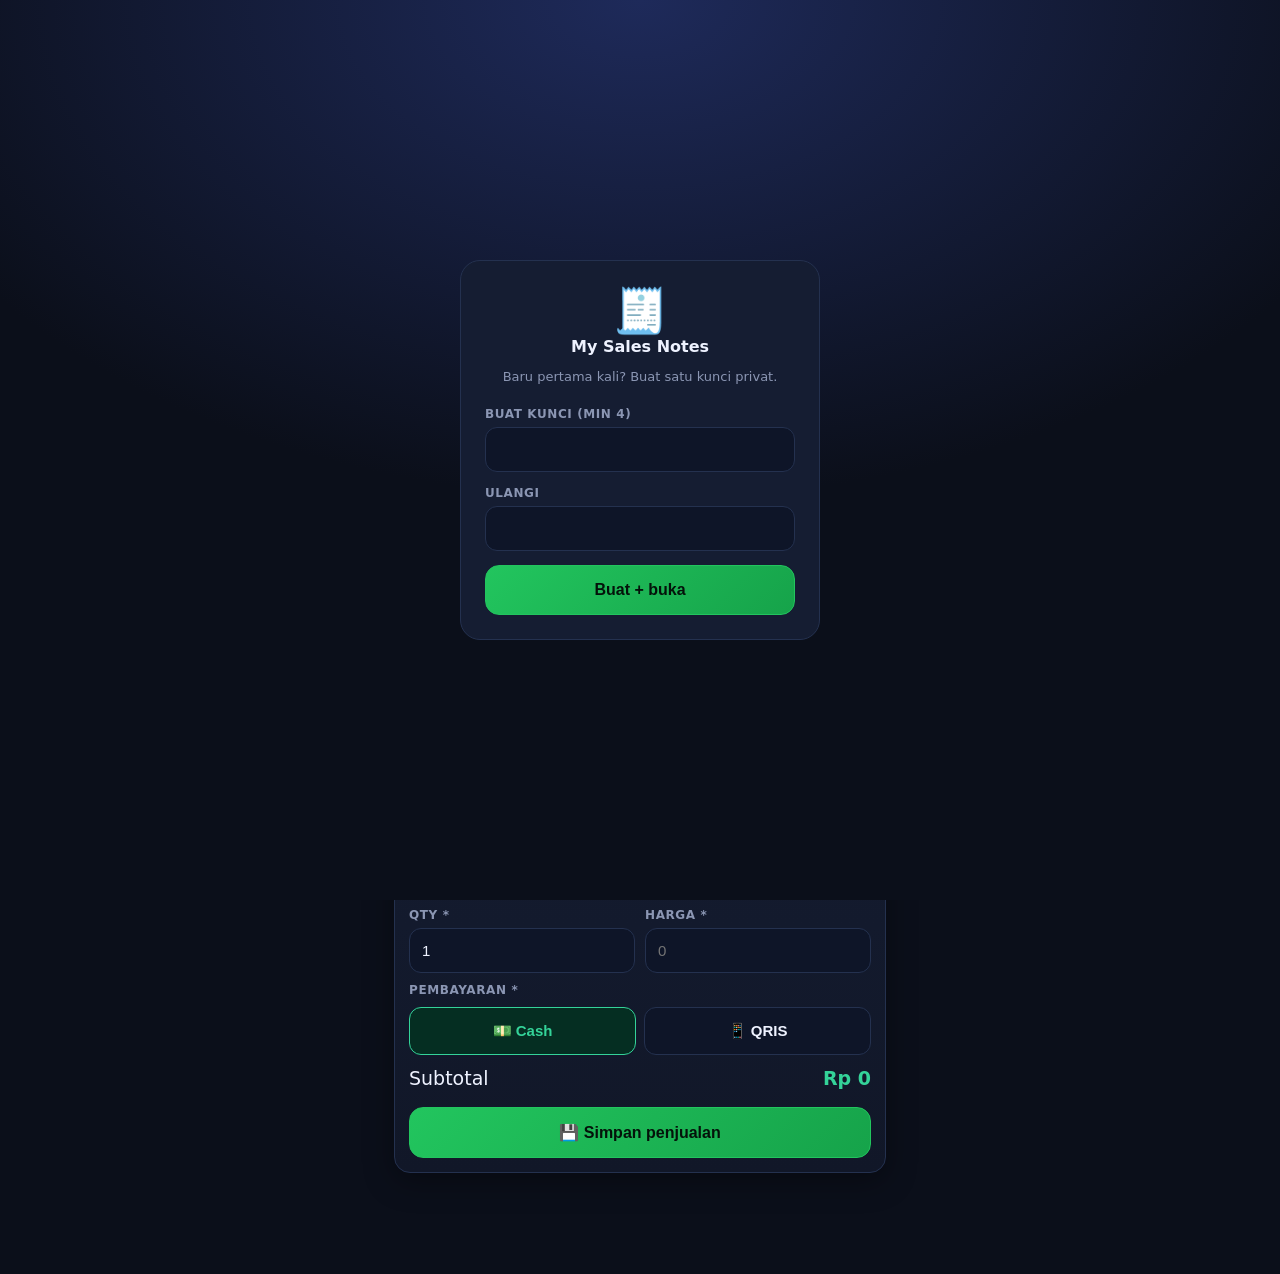
==== site/index.html @ 19d520d8 "Remove WhatsApp share + WA number (Telegram only)" ====
<!DOCTYPE html>
<html lang="id">
<head>
<meta charset="UTF-8">
<meta name="viewport" content="width=device-width, initial-scale=1.0, viewport-fit=cover">
<title>My Sales Notes</title>
<link rel="stylesheet" href="style.css?v=__BUILD_ID__">
<link rel="icon" href="data:image/svg+xml,<svg xmlns='http://www.w3.org/2000/svg' viewBox='0 0 100 100'><text y='.9em' font-size='90'>🧾</text></svg>">
<meta name="theme-color" content="#0b0f1a">
</head>
<body>

<header class="topbar">
  <div class="topbar-inner">
    <div class="brand">
      <div class="brand-logo">🧾</div>
      <div class="brand-text">
        <h1 id="shopTitle">My Sales Notes</h1>
        <p><span id="clock">--:--</span> · <span id="todayLabel"></span> · <span id="syncDot" title="sync status">–</span></p>
      </div>
    </div>
    <div class="top-today"><small>Hari ini</small><b id="stToday">–</b></div>
  </div>
</header>

<main class="main">
  <!-- ================= SELL ================= -->
  <section id="tab-sell" class="tabpage">
    <div class="total-hero">
      <small id="totalLabel">Total hari ini</small>
      <div class="big" id="dayTotal">Rp 0</div>
      <div class="split">
        <span class="pill">💵 <b id="cashTotal">Rp 0</b> (<span id="cashCount">0</span>)</span>
        <span class="pill">📱 <b id="qrisTotal">Rp 0</b> (<span id="qrisCount">0</span>)</span>
        <span class="pill">🧾 <span id="dayCount">0</span> sales</span>
      </div>
      <div class="split"><span class="pill" id="shiftTotals">☀️ Pagi · 🌤️ Siang · 🌙 Lembur</span></div>
    </div>

    <div class="card">
      <div class="day-nav">
        <button id="btnPrevDay" class="btn small">‹</button>
        <input id="viewDate" type="date">
        <button id="btnNextDay" class="btn small">›</button>
        <button id="btnToday" class="btn small primary">Hari ini</button>
      </div>
    </div>

    <div class="card">
      <h2>Penjualan <span id="salesDate"></span></h2>
      <div id="entries"></div>
      <div id="entriesEmpty" class="empty hidden">Belum ada penjualan hari ini.</div>
    </div>

    <div class="card">
      <h2>📤 Bagikan shift ini</h2>
      <p class="muted small" id="shareHint">Laporan shift yang aktif + tanggal di atas.</p>
      <div class="row2">
        <button id="btnShareTelegram" class="btn primary">✈️ Telegram</button>
        <button id="btnShareExcel" class="btn">📊 Excel (CSV)</button>
      </div>
      <div class="row2">
        <button id="btnShareFile" class="btn ghost">📎 Share file</button>
        <button id="btnCopyReport" class="btn ghost">📋 Salin teks</button>
      </div>
    </div>

    <div class="card">
      <h2>+ Tambah penjualan</h2>
      <p class="muted small">Isi lalu tekan Simpan — langsung masuk catatan shift ini</p>
      <label class="lbl">Shift *</label>
      <div class="shift-seg">
        <button id="shiftPagi" class="active-shift">☀️ Pagi</button>
        <button id="shiftSiang">🌤️ Siang</button>
        <button id="shiftLembur">🌙 Lembur</button>
      </div>
      <label class="lbl">Nama barang *<input id="fItem" placeholder="mis. Kopi susu" autocomplete="off"></label>
      <div class="form-2col">
        <label class="lbl">Qty *<input id="fQty" type="number" min="1" step="1" value="1" inputmode="numeric"></label>
        <label class="lbl">Harga *<input id="fPrice" type="number" min="0" step="any" placeholder="0" inputmode="decimal"></label>
      </div>
      <label class="lbl">Pembayaran *</label>
      <div class="pay-seg">
        <button id="payCash" class="active-cash">💵 Cash</button>
        <button id="payQris">📱 QRIS</button>
      </div>
      <div class="trow grand"><span>Subtotal</span><b id="fSub">Rp 0</b></div>
      <button id="btnSave" class="btn primary big">💾 Simpan penjualan</button>
    </div>

  </section>

  <!-- ================= PRODUCTS ================= -->
  <section id="tab-products" class="tabpage hidden">
    <div class="card">
      <h2>📦 Produk cepat</h2>
      <p class="muted small">Ketuk di tab Jual untuk langsung masuk keranjang</p>
      <input type="hidden" id="editPid">
      <label class="lbl">Nama produk *<input id="pName" placeholder="mis. Es teh" autocomplete="off"></label>
      <label class="lbl">Harga jual *<input id="pPrice" type="number" min="0" step="any" placeholder="5000" inputmode="decimal"></label>
      <div class="row2">
        <button id="btnSaveProduct" class="btn primary">💾 Simpan</button>
        <button id="btnCancelProduct" class="btn ghost hidden">Batal</button>
      </div>
    </div>
    <div id="productList"></div>
    <div id="productEmpty" class="empty hidden">Belum ada produk. Tambah yang paling laris dulu 👆</div>
  </section>

  <!-- ================= STATS ================= -->
  <section id="tab-stats" class="tabpage hidden">
    <div class="card row-between">
      <div><h2>📊 Statistik</h2><p class="muted small" id="statsLabel">Bulan ini</p></div>
      <input id="statMonth" type="month">
    </div>
    <div class="stat-grid">
      <div class="card stat"><small>Hari ini</small><b id="statToday">–</b></div>
      <div class="card stat"><small>Bulan ini</small><b id="statMonthTotal">–</b></div>
      <div class="card stat"><small>Rata2 / hari</small><b id="statAvg">–</b></div>
      <div class="card stat"><small>Cash</small><b id="statCash">–</b></div>
      <div class="card stat"><small>QRIS</small><b id="statQris">–</b></div>
      <div class="card stat"><small>Transaksi</small><b id="statCount">–</b></div>
    </div>
    <div class="card">
      <h2>7 hari terakhir</h2>
      <p class="muted small">🟩 bar = total earnings (Rp) · 🟡 garis = jumlah sales (trx)</p>
      <canvas id="chartWeek" height="140"></canvas>
    </div>
    <div class="card">
      <h2>Cash vs QRIS</h2>
      <div class="splitbar"><div id="splitCashBar"></div><div id="splitQrisBar"></div></div>
      <p class="muted small" id="splitLabel"></p>
    </div>
    <div class="card">
      <h2>🔥 Terlaris bulan ini</h2>
      <div id="bestList"></div>
    </div>
  </section>

  <!-- ================= HISTORY ================= -->
  <section id="tab-history" class="tabpage hidden">
    <div class="page-head">
      <div><h2>Riwayat</h2><p class="muted small">Total harian · ketuk untuk buka hari</p></div>
      <div class="toolbar-row">
        <input id="histMonth" type="month">
        <button id="btnLoadHist" class="btn small">Load</button>
      </div>
    </div>
    <div class="stat-grid">
      <div class="card stat"><small>Total</small><b id="histTotal">–</b><span id="histCount"></span></div>
      <div class="card stat"><small>Rata2</small><b id="histAvg">–</b></div>
    </div>
    <div class="card">
      <div class="table-wrap">
        <table id="histTable">
          <thead><tr><th>Tanggal</th><th>Jml</th><th>Total</th></tr></thead>
          <tbody></tbody>
        </table>
      </div>
    </div>
  </section>

  <!-- ================= SETTINGS ================= -->
  <section id="tab-settings" class="tabpage hidden">
    <div class="card">
      <h2>🏪 Toko</h2>
      <label class="lbl">Nama<input id="sShop" placeholder="My Sales Notes"></label>
      <label class="lbl">Mata uang<input id="sCur" placeholder="Rp"></label>
      <button id="btnSaveSettings" class="btn primary">Simpan</button>
    </div>
    <div class="card">
      <h2>🔑 Kunci</h2>
      <p class="muted small" id="keyModeHint">Kunci perangkat ini.</p>
      <label class="lbl">Kunci lama<input id="kOld" type="password" placeholder="saat ini"></label>
      <label class="lbl">Kunci baru (min 4)<input id="kNew" type="password" placeholder="baru"></label>
      <button id="btnChangeKey" class="btn">Ganti kunci</button>
      <hr class="sep">
      <h2>🔄 Backup</h2>
      <button id="btnExport" class="btn">⬇ Export JSON</button>
      <div class="input-group">
        <input type="file" id="importFile" accept=".json,application/json">
        <button id="btnImport" class="btn">⬆ Import</button>
      </div>
      <hr class="sep">
      <button id="btnLogout" class="btn ghost">🔒 Kunci aplikasi</button>
    </div>
  </section>
</main>

<nav class="bottomnav">
  <button class="tab active" data-tab="sell">🛒<span>Jual</span></button>
  <button class="tab" data-tab="products">📦<span>Produk</span></button>
  <button class="tab" data-tab="stats">📊<span>Stats</span></button>
  <button class="tab" data-tab="history">🕘<span>Riwayat</span></button>
  <button class="tab" data-tab="settings">⚙️<span>Lainnya</span></button>
</nav>

<div id="toasts" aria-live="polite"></div>

<div id="authScreen" class="auth-screen">
  <div class="auth-card">
    <div class="auth-logo">🧾</div>
    <h2 id="authShopName">My Sales Notes</h2>
    <p class="muted" id="authHint">Enter your access key.</p>
    <div id="authSetupPane" class="stack hidden">
      <label class="lbl">Buat kunci (min 4)<input id="setupKey" type="password"></label>
      <label class="lbl">Ulangi<input id="setupKey2" type="password"></label>
      <button id="btnSetup" class="btn primary big">Buat + buka</button>
    </div>
    <div id="authLoginPane" class="stack">
      <label class="lbl">Kunci akses<input id="loginKey" type="password" placeholder="••••••" autocomplete="current-password"></label>
      <button id="btnLogin" class="btn primary big">Buka</button>
    </div>
    <div id="authErr" class="auth-err hidden"></div>
  </div>
</div>

<script src="app.js?v=__BUILD_ID__"></script>
</body>
</html>
---- site/style.css ----
:root{
  --bg:#0b0f1a; --bg2:#111728; --card:#151d32; --card2:#1b2440;
  --ink:#eef2ff; --muted:#8b96b3; --line:#24314f;
  --brand:#38bdf8; --brand2:#818cf8; --green:#34d399; --green-bg:#0e2b22;
  --amber:#fbbf24; --red:#f87171; --red-bg:#2b1414;
  --radius:16px; --shadow:0 8px 30px rgba(0,0,0,.35);
  --nav-h:68px;
}
*{box-sizing:border-box}
html{-webkit-tap-highlight-color:transparent}
body{font-family:Inter,system-ui,-apple-system,"Segoe UI",Roboto,Arial,sans-serif;margin:0;background:radial-gradient(1200px 600px at 50% -10%,#1b2547 0%,var(--bg) 55%) fixed,var(--bg);color:var(--ink);padding-bottom:calc(var(--nav-h) + 20px)}
h1,h2{margin:0} h2{font-size:16px}
.hidden{display:none!important}
.muted{color:var(--muted)} .small{font-size:12.5px} .center{text-align:center}
.link{background:none;border:none;color:var(--brand);font-weight:700;cursor:pointer;font-size:13px}

/* topbar */
.topbar{position:sticky;top:0;z-index:20;background:rgba(11,15,26,.85);backdrop-filter:blur(12px);border-bottom:1px solid var(--line)}
.topbar-inner{max-width:520px;margin:auto;padding:12px 16px;display:flex;align-items:center;gap:12px}
.brand{display:flex;gap:10px;align-items:center;flex:1}
.brand-logo{font-size:26px;background:linear-gradient(135deg,#38bdf8,#818cf8);width:44px;height:44px;display:grid;place-items:center;border-radius:14px}
.brand-text h1{font-size:16px}
.brand-text p{margin:2px 0 0;font-size:11.5px;color:var(--muted)}
#syncDot{color:var(--green)}
.top-today{background:var(--card);border:1px solid var(--line);border-radius:12px;padding:6px 12px;text-align:right;min-width:96px}
.top-today small{display:block;font-size:10px;color:var(--muted);text-transform:uppercase;letter-spacing:.06em}
.top-today b{font-size:15px;color:var(--green)}

/* layout */
.main{max-width:520px;margin:auto;padding:14px 14px 0}
.tabpage{animation:fade .18s ease}
@keyframes fade{from{opacity:0;transform:translateY(6px)}to{opacity:1;transform:none}}
.card{background:linear-gradient(180deg,var(--card),var(--bg2));border:1px solid var(--line);border-radius:var(--radius);padding:14px;margin-bottom:12px;box-shadow:var(--shadow)}

/* hero */
.total-hero{background:linear-gradient(135deg,#0ea5e9,#6366f1 60%,#a855f7);border-radius:20px;padding:16px;margin-bottom:12px;box-shadow:0 12px 40px rgba(99,102,241,.35)}
.total-hero small{opacity:.85;text-transform:uppercase;letter-spacing:.06em;font-size:11px;font-weight:800}
.total-hero .big{font-size:32px;font-weight:800;margin:2px 0}
.total-hero .split{display:flex;gap:8px;margin-top:8px;flex-wrap:wrap}
.total-hero .pill{background:rgba(255,255,255,.16);border:1px solid rgba(255,255,255,.25);border-radius:999px;padding:6px 11px;font-size:12.5px;font-weight:700}

/* inputs/buttons */
input,select{padding:13px 12px;border:1.5px solid var(--line);border-radius:12px;font-size:15px;width:100%;background:#0e1528;color:var(--ink)}
input:focus{outline:none;border-color:var(--brand);box-shadow:0 0 0 3px #38bdf822}
input[type=date],input[type=month]{min-height:44px}
.lbl{display:block;font-size:12px;font-weight:800;color:var(--muted);text-transform:uppercase;letter-spacing:.05em;margin:10px 0 0}
.lbl input{margin-top:6px;text-transform:none;letter-spacing:normal;font-weight:400}
.btn{padding:12px 16px;border-radius:12px;border:1.5px solid var(--line);background:var(--card2);cursor:pointer;font-size:14px;font-weight:800;color:var(--ink);min-height:44px}
.btn:active{transform:scale(.98)}
.btn.primary{background:linear-gradient(135deg,#22c55e,#16a34a);border-color:#22c55e;color:#04120a}
.btn.ghost{background:transparent}
.btn.small{padding:8px 12px;font-size:13px;min-height:38px}
.btn.big{width:100%;padding:15px;font-size:16px;border-radius:14px;margin-top:10px}
.btn:disabled{opacity:.5}
.row2{display:flex;gap:8px;margin-top:10px}.row2 .btn{flex:1}
.row-between{display:flex;justify-content:space-between;align-items:center;gap:10px}
.row-between input{max-width:160px}
.day-nav{display:flex;gap:8px;align-items:center;margin-bottom:10px}
.day-nav input{flex:1}
.form-2col{display:grid;grid-template-columns:1fr 1fr;gap:10px}
.toolbar-row{display:flex;gap:8px}.toolbar-row input{flex:1}
.input-group{display:flex;gap:8px;margin-top:8px}
.sep{border:none;border-top:1px solid var(--line);margin:14px 0}

/* quick products */
.quick-grid{display:grid;grid-template-columns:1fr 1fr;gap:8px;margin-top:10px}
.qcard{background:#0e1528;border:1.5px solid var(--line);border-radius:14px;padding:12px;cursor:pointer;text-align:left;color:var(--ink)}
.qcard:active{transform:scale(.97);border-color:var(--green)}
.qcard b{display:block;font-size:14px;white-space:nowrap;overflow:hidden;text-overflow:ellipsis}
.qcard span{color:var(--green);font-weight:800;font-size:14px}
.qcard small{color:var(--muted)}
.empty{background:transparent;border:1.5px dashed var(--line);border-radius:14px;padding:20px;text-align:center;color:var(--muted);font-size:14px}

/* cart */
.cart-head{display:flex;justify-content:space-between;align-items:center;margin-bottom:8px}
#cartItems{display:flex;flex-direction:column;gap:8px;margin:6px 0}
.citem{display:grid;grid-template-columns:1fr auto;gap:4px 10px;background:#0e1528;border:1px solid var(--line);border-radius:12px;padding:10px 12px}
.citem .cname{font-weight:700;font-size:14px}
.citem .csub{font-weight:800;color:var(--green)}
.qtyctl{display:flex;gap:8px;align-items:center;grid-column:1/-1}
.qtyctl button{width:36px;height:36px;border-radius:10px;border:1.5px solid var(--line);background:var(--card2);color:var(--ink);font-size:18px;font-weight:800;cursor:pointer}
.qtyctl .q{font-weight:800;min-width:24px;text-align:center}
.qtyctl .rm{margin-left:auto;color:var(--red);font-size:12px;width:auto;height:auto;padding:6px 10px}
.cart-empty{text-align:center;color:var(--muted);padding:18px;border:1.5px dashed var(--line);border-radius:12px;font-size:14px;margin:6px 0}
.pay-seg{display:flex;gap:8px;margin:10px 0}
.pay-seg button{flex:1;padding:13px;border-radius:12px;border:1.5px solid var(--line);background:#0e1528;color:var(--ink);font-weight:800;font-size:15px;cursor:pointer;min-height:48px}
.pay-seg button.active-cash{background:#052e22;border-color:var(--green);color:var(--green)}
.pay-seg button.active-qris{background:#082f49;border-color:var(--brand);color:var(--brand)}
.shift-seg{display:flex;gap:8px;margin:10px 0}
.shift-seg button{flex:1;padding:13px;border-radius:12px;border:1.5px solid var(--line);background:#0e1528;color:var(--ink);font-weight:800;font-size:15px;cursor:pointer;min-height:48px}
.shift-seg button.active-shift{background:#052e22;border-color:var(--green);color:var(--green)}
.trow{display:flex;justify-content:space-between;font-size:14px;padding:2px 0}
.trow.grand{font-size:19px;margin:6px 0}.trow.grand b{color:var(--green)}

/* entries */
.note-sec{margin-bottom:12px}
.note-sec-head{display:flex;justify-content:space-between;align-items:center;background:#0e1528;border:1px solid var(--line);border-radius:12px;padding:9px 12px;margin-bottom:8px;font-size:13.5px}
.note-sec-head span{color:var(--muted);font-size:12px;font-weight:700}
.entry{display:grid;grid-template-columns:1fr auto;gap:4px 10px;background:#0e1528;border:1px solid var(--line);border-radius:12px;padding:10px 12px;margin-bottom:8px}
.entry .ename{font-weight:700;font-size:14px}
.entry .emeta{font-size:12px;color:var(--muted)}
.entry .esub{font-weight:800;color:var(--green)}
.entry .eactions{grid-column:1/-1;display:flex;gap:6px}
.paybadge{font-size:11px;font-weight:800;padding:2px 8px;border-radius:999px}
.paybadge.cash{background:#052e22;color:var(--green)}
.paybadge.qris{background:#082f49;color:var(--brand)}

/* products list */
.pcard{display:flex;justify-content:space-between;align-items:center;gap:10px;background:#0e1528;border:1px solid var(--line);border-radius:14px;padding:12px;margin-bottom:8px}
.pcard b{display:block;font-size:14.5px}
.pcard small{color:var(--green);font-weight:800}
.pcard .pact{display:flex;gap:6px}

/* stats */
.stat-grid{display:grid;grid-template-columns:1fr 1fr 1fr;gap:10px}
.stat-grid .card{margin-bottom:10px;padding:12px}
.stat small{text-transform:uppercase;letter-spacing:.05em;color:var(--muted);font-weight:800;font-size:10.5px}
.stat b{display:block;font-size:17px;margin-top:4px}
.stat span{font-size:11px;color:var(--muted)}
canvas{width:100%;background:#0e1528;border:1px solid var(--line);border-radius:12px;padding:8px}
.splitbar{display:flex;height:16px;border-radius:999px;overflow:hidden;background:#0e1528;border:1px solid var(--line)}
.splitbar div{height:100%}
#splitCashBar{background:linear-gradient(90deg,#22c55e,#4ade80)}
#splitQrisBar{background:linear-gradient(90deg,#38bdf8,#818cf8)}
.best-row{display:flex;justify-content:space-between;padding:8px 0;border-bottom:1px solid var(--line);font-size:14px}
.best-row:last-child{border:none}

/* history table */
.page-head{display:flex;justify-content:space-between;align-items:start;gap:10px;margin-bottom:10px;flex-wrap:wrap}
.page-head h2{font-size:20px}
.table-wrap{overflow:auto;border:1px solid var(--line);border-radius:12px}
table{width:100%;border-collapse:collapse;font-size:14px}
th,td{padding:11px 12px;text-align:left;border-bottom:1px solid var(--line)}
th{background:#0e1528;font-size:11px;text-transform:uppercase;letter-spacing:.05em;color:var(--muted)}
tr:last-child td{border-bottom:none}
.day-row{cursor:pointer}

/* bottom nav */
.bottomnav{position:fixed;bottom:0;left:0;right:0;z-index:30;background:rgba(11,15,26,.92);backdrop-filter:blur(14px);border-top:1px solid var(--line);display:flex;padding:6px 4px calc(6px + env(safe-area-inset-bottom))}
.bottomnav .tab{flex:1;border:none;background:none;color:var(--muted);display:flex;flex-direction:column;align-items:center;gap:2px;font-size:20px;padding:8px 2px;cursor:pointer;border-radius:12px}
.bottomnav .tab span{font-size:10.5px;font-weight:800}
.bottomnav .tab.active{color:var(--green);background:#0e2b22}

/* toasts/auth */
#toasts{position:fixed;bottom:calc(var(--nav-h) + 12px);left:12px;right:12px;display:flex;flex-direction:column;gap:8px;z-index:99;max-width:520px;margin:auto}
.toast{background:#eef2ff;color:#0b0f1a;padding:12px 14px;border-radius:12px;font-size:14px;font-weight:600;box-shadow:var(--shadow);animation:slidein .18s ease}
.toast.ok{background:var(--green)} .toast.err{background:var(--red);color:#fff} .toast.info{background:#33415e;color:#fff}
@keyframes slidein{from{opacity:0;transform:translateY(8px)}to{opacity:1;transform:none}}
.auth-screen{position:fixed;inset:0;z-index:100;background:radial-gradient(800px 500px at 50% 0%,#1e2a5a,#0b0f1a);display:flex;align-items:center;justify-content:center;padding:16px}
.auth-screen.hidden{display:none!important}
.auth-card{background:var(--card);border:1px solid var(--line);border-radius:20px;padding:24px;width:100%;max-width:360px}
.auth-logo{font-size:44px;text-align:center}
.auth-card h2{text-align:center}
.auth-card p{text-align:center;font-size:13px}
.stack{display:flex;flex-direction:column;gap:4px}
.auth-err{background:var(--red-bg);color:var(--red);border-radius:10px;padding:9px 12px;font-size:13px;font-weight:700;margin-top:10px}
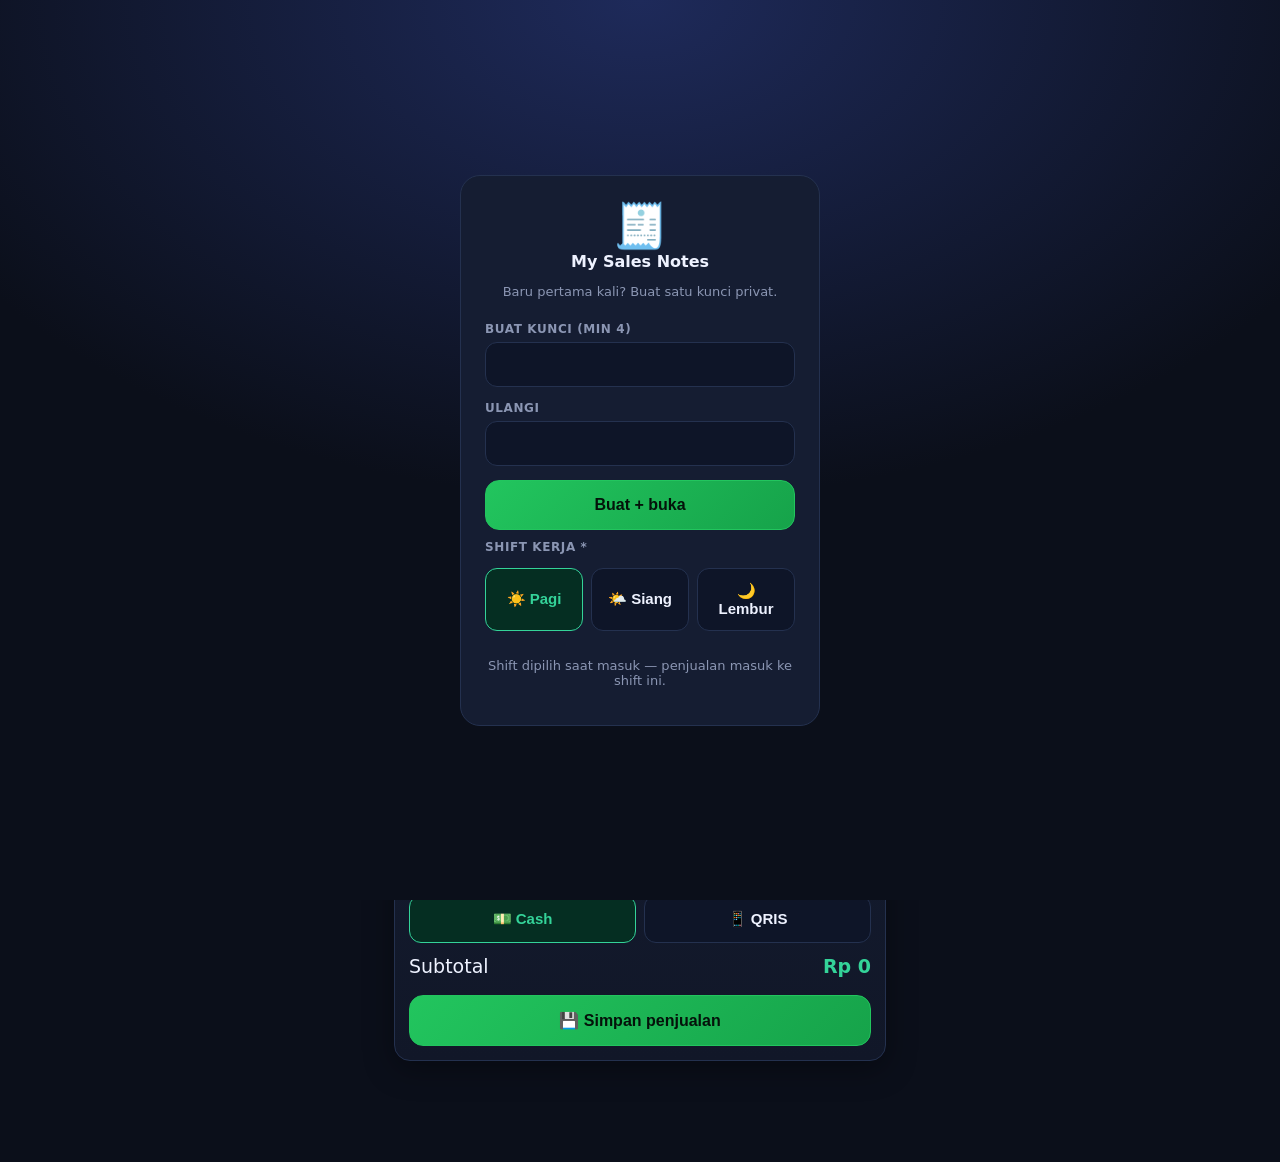
==== commit 25b51a8d: "Sell: shift picker on login, remove from sales form" ====
--- a/site/index.html
+++ b/site/index.html
@@ -57,7 +57,7 @@
       <p class="muted small" id="shareHint">Laporan shift yang aktif + tanggal di atas.</p>
       <div class="row2">
         <button id="btnShareTelegram" class="btn primary">✈️ Telegram</button>
-        <button id="btnShareExcel" class="btn">📊 Excel (CSV)</button>
+        <button id="btnShareExcel" class="btn">📊 Excel</button>
       </div>
       <div class="row2">
         <button id="btnShareFile" class="btn ghost">📎 Share file</button>
@@ -67,13 +67,8 @@
 
     <div class="card">
       <h2>+ Tambah penjualan</h2>
-      <p class="muted small">Isi lalu tekan Simpan — langsung masuk catatan shift ini</p>
-      <label class="lbl">Shift *</label>
-      <div class="shift-seg">
-        <button id="shiftPagi" class="active-shift">☀️ Pagi</button>
-        <button id="shiftSiang">🌤️ Siang</button>
-        <button id="shiftLembur">🌙 Lembur</button>
-      </div>
+      <p class="muted small">Isi lalu tekan Simpan — langsung masuk <b id="activeShiftLabel">☀️ Pagi</b></p>
+      <p class="muted small">Untuk ganti shift, kunci aplikasi lalu masuk lagi.</p>
       <label class="lbl">Nama barang *<input id="fItem" placeholder="mis. Kopi susu" autocomplete="off"></label>
       <div class="form-2col">
         <label class="lbl">Qty *<input id="fQty" type="number" min="1" step="1" value="1" inputmode="numeric"></label>
@@ -211,6 +206,15 @@
       <label class="lbl">Kunci akses<input id="loginKey" type="password" placeholder="••••••" autocomplete="current-password"></label>
       <button id="btnLogin" class="btn primary big">Buka</button>
     </div>
+    <div class="stack" id="authShiftWrap">
+      <label class="lbl">Shift kerja *</label>
+      <div class="shift-seg">
+        <button id="authShiftPagi" type="button" class="active-shift">☀️ Pagi</button>
+        <button id="authShiftSiang" type="button">🌤️ Siang</button>
+        <button id="authShiftLembur" type="button">🌙 Lembur</button>
+      </div>
+      <p class="muted small center">Shift dipilih saat masuk — penjualan masuk ke shift ini.</p>
+    </div>
     <div id="authErr" class="auth-err hidden"></div>
   </div>
 </div>
--- a/site/style.css
+++ b/site/style.css
@@ -154,3 +154,10 @@
 .auth-card p{text-align:center;font-size:13px}
 .stack{display:flex;flex-direction:column;gap:4px}
 .auth-err{background:var(--red-bg);color:var(--red);border-radius:10px;padding:9px 12px;font-size:13px;font-weight:700;margin-top:10px}
+.auth-tabs{display:flex;gap:8px;margin:6px 0 2px}
+.auth-tabs button{flex:1;padding:11px;border-radius:12px;border:1.5px solid var(--line);background:#0e1528;color:var(--ink);font-weight:800;font-size:15px;cursor:pointer}
+.auth-tabs button.active-tab{background:#082f49;border-color:var(--brand);color:var(--brand)}
+.chips{display:flex;flex-wrap:wrap;gap:6px;margin:4px 0}
+.chip{padding:6px 12px;border-radius:999px;border:1px solid var(--line);background:#0e1528;color:var(--ink);font-size:13px;font-weight:700;cursor:pointer}
+.shift-seg button.on{background:#052e22;border-color:var(--green);color:var(--green)}
+.shift-seg button.off{opacity:.45;filter:grayscale(1)}
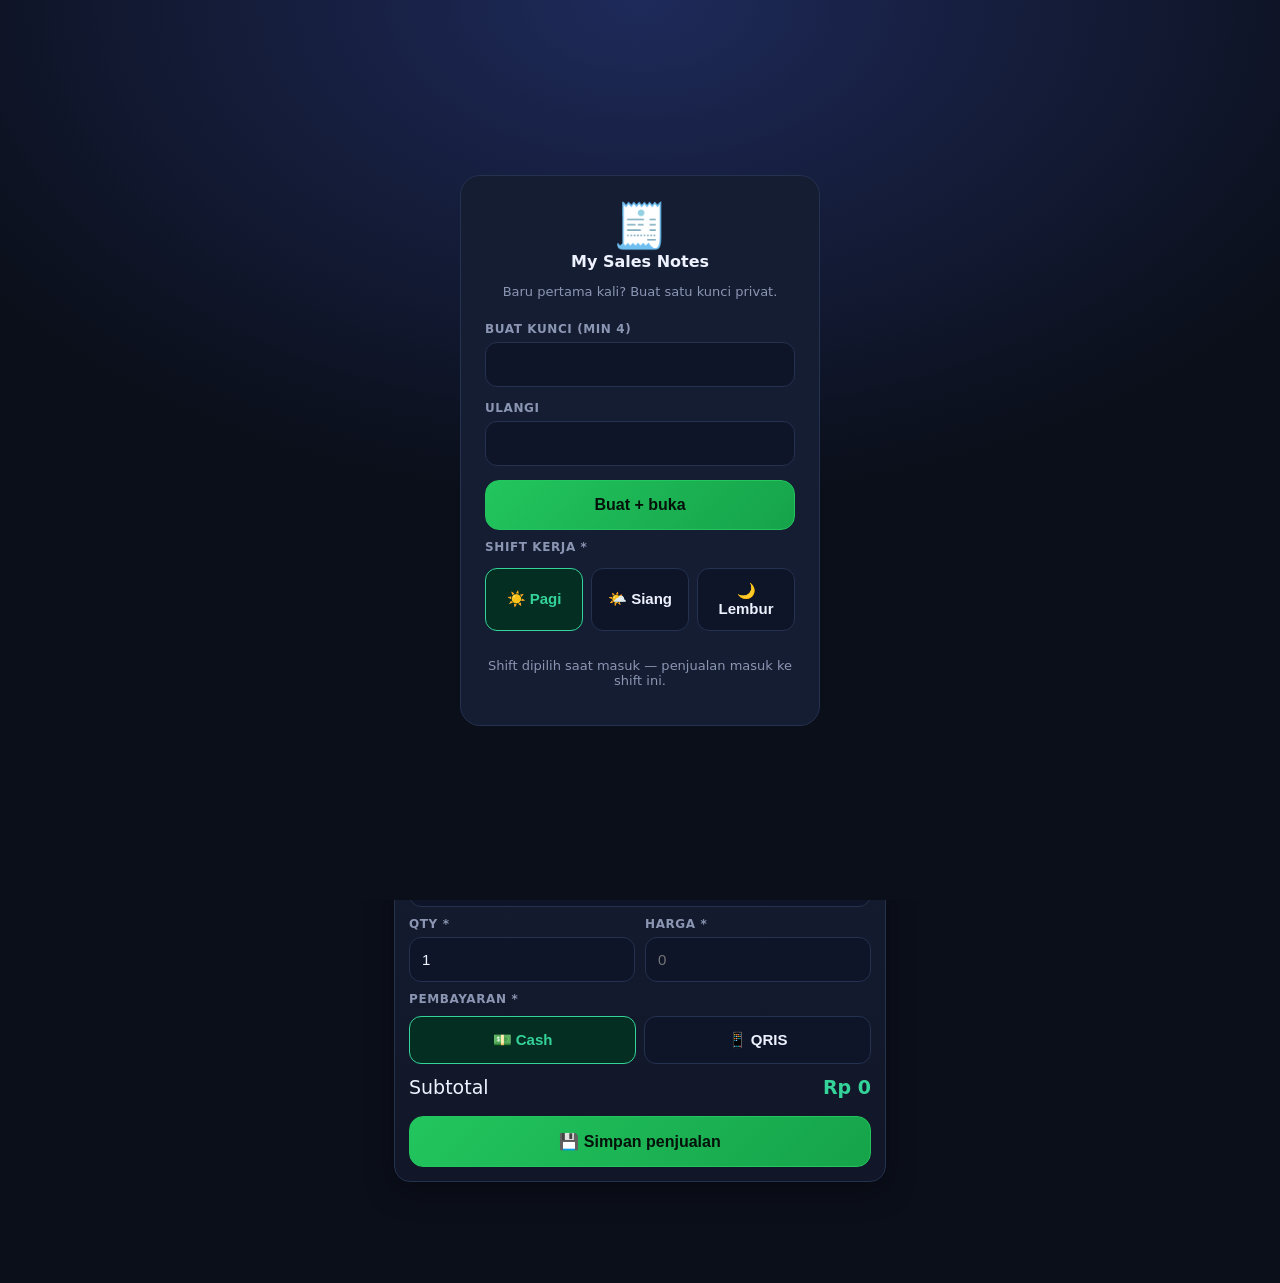
==== commit 51095921: "ui: add quick product chips on Sell tab, collapsible add form, manage quick link" ====
--- a/site/index.html
+++ b/site/index.html
@@ -65,22 +65,36 @@
       </div>
     </div>
 
-    <div class="card">
-      <h2>+ Tambah penjualan</h2>
-      <p class="muted small">Isi lalu tekan Simpan — langsung masuk <b id="activeShiftLabel">☀️ Pagi</b></p>
-      <p class="muted small">Untuk ganti shift, kunci aplikasi lalu masuk lagi.</p>
-      <label class="lbl">Nama barang *<input id="fItem" placeholder="mis. Kopi susu" autocomplete="off"></label>
-      <div class="form-2col">
-        <label class="lbl">Qty *<input id="fQty" type="number" min="1" step="1" value="1" inputmode="numeric"></label>
-        <label class="lbl">Harga *<input id="fPrice" type="number" min="0" step="any" placeholder="0" inputmode="decimal"></label>
-      </div>
-      <label class="lbl">Pembayaran *</label>
-      <div class="pay-seg">
-        <button id="payCash" class="active-cash">💵 Cash</button>
-        <button id="payQris">📱 QRIS</button>
-      </div>
-      <div class="trow grand"><span>Subtotal</span><b id="fSub">Rp 0</b></div>
-      <button id="btnSave" class="btn primary big">💾 Simpan penjualan</button>
+    <div class="card" id="quickSellCard">
+      <div class="row-between">
+        <h2>⚡ Produk cepat</h2>
+        <button id="btnManageQuick" class="btn small ghost">Kelola</button>
+      </div>
+      <div class="quick-hscroll" id="quickSellList"></div>
+      <div id="quickSellEmpty" class="muted small hidden">Belum ada produk. Tambah di tab Produk.</div>
+    </div>
+
+    <div class="card">
+      <button id="btnToggleAdd" class="btn ghost" style="width:100%;text-align:left;font-size:15px;justify-content:space-between;display:flex;align-items:center">
+        <span>+ Tambah penjualan</span>
+        <span id="toggleAddIcon">▾</span>
+      </button>
+      <div id="addFormWrap" class="addform-wrap">
+        <p class="muted small">Isi lalu tekan Simpan — langsung masuk <b id="activeShiftLabel">☀️ Pagi</b></p>
+        <p class="muted small">Untuk ganti shift, kunci aplikasi lalu masuk lagi.</p>
+        <label class="lbl">Nama barang *<input id="fItem" placeholder="mis. Kopi susu" autocomplete="off"></label>
+        <div class="form-2col">
+          <label class="lbl">Qty *<input id="fQty" type="number" min="1" step="1" value="1" inputmode="numeric"></label>
+          <label class="lbl">Harga *<input id="fPrice" type="number" min="0" step="any" placeholder="0" inputmode="decimal"></label>
+        </div>
+        <label class="lbl">Pembayaran *</label>
+        <div class="pay-seg">
+          <button id="payCash" class="active-cash">💵 Cash</button>
+          <button id="payQris">📱 QRIS</button>
+        </div>
+        <div class="trow grand"><span>Subtotal</span><b id="fSub">Rp 0</b></div>
+        <button id="btnSave" class="btn primary big">💾 Simpan penjualan</button>
+      </div>
     </div>
 
   </section>
--- a/site/style.css
+++ b/site/style.css
@@ -69,6 +69,11 @@
 .qcard b{display:block;font-size:14px;white-space:nowrap;overflow:hidden;text-overflow:ellipsis}
 .qcard span{color:var(--green);font-weight:800;font-size:14px}
 .qcard small{color:var(--muted)}
+.quick-hscroll{display:flex;gap:8px;overflow-x:auto;padding:8px 0;scroll-snap-type:x mandatory;-webkit-overflow-scrolling:touch}
+.qchip{scroll-snap-align:start;flex:0 0 auto;background:#0e1528;border:1.5px solid var(--line);border-radius:999px;padding:8px 14px;font-weight:800;font-size:13px;cursor:pointer;color:var(--ink);white-space:nowrap}
+.qchip:active{transform:scale(.96);border-color:var(--green)}
+.addform-wrap{display:block;margin-top:10px}
+.addform-wrap.collapsed{display:none}
 .empty{background:transparent;border:1.5px dashed var(--line);border-radius:14px;padding:20px;text-align:center;color:var(--muted);font-size:14px}
 
 /* cart */
@@ -154,10 +159,3 @@
 .auth-card p{text-align:center;font-size:13px}
 .stack{display:flex;flex-direction:column;gap:4px}
 .auth-err{background:var(--red-bg);color:var(--red);border-radius:10px;padding:9px 12px;font-size:13px;font-weight:700;margin-top:10px}
-.auth-tabs{display:flex;gap:8px;margin:6px 0 2px}
-.auth-tabs button{flex:1;padding:11px;border-radius:12px;border:1.5px solid var(--line);background:#0e1528;color:var(--ink);font-weight:800;font-size:15px;cursor:pointer}
-.auth-tabs button.active-tab{background:#082f49;border-color:var(--brand);color:var(--brand)}
-.chips{display:flex;flex-wrap:wrap;gap:6px;margin:4px 0}
-.chip{padding:6px 12px;border-radius:999px;border:1px solid var(--line);background:#0e1528;color:var(--ink);font-size:13px;font-weight:700;cursor:pointer}
-.shift-seg button.on{background:#052e22;border-color:var(--green);color:var(--green)}
-.shift-seg button.off{opacity:.45;filter:grayscale(1)}
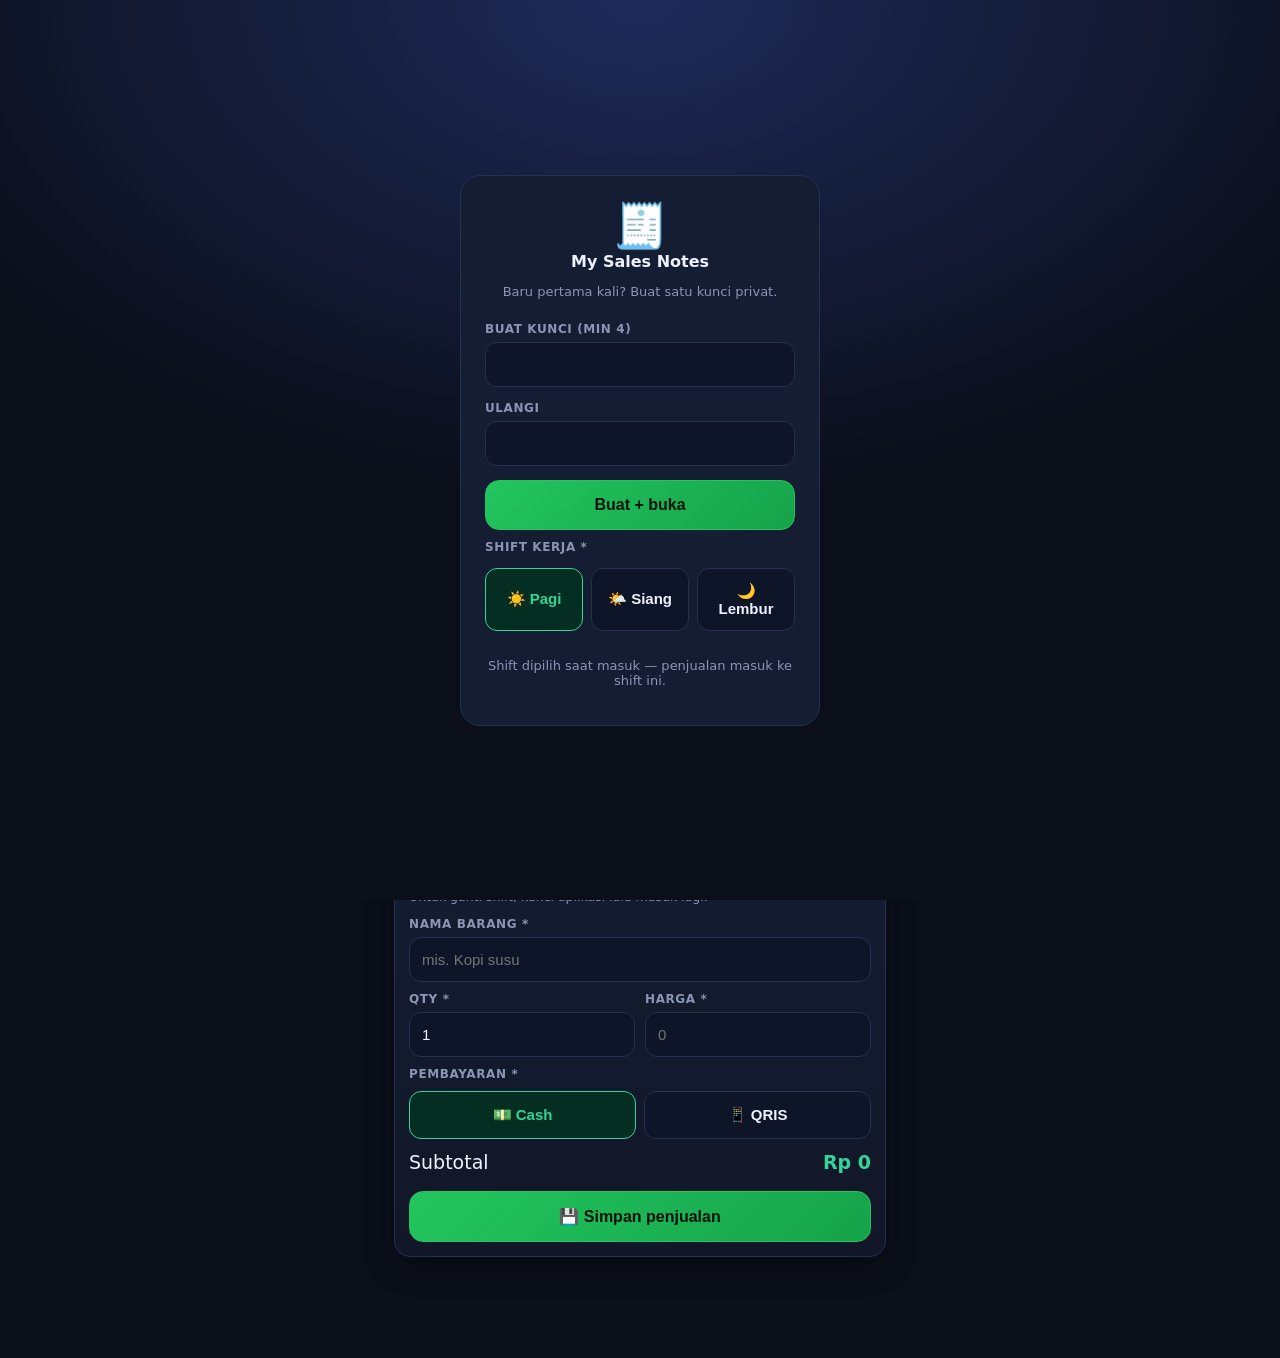
==== commit 6349ab43: "ui: replace quick product scroll with searchable input on Sell tab" ====
--- a/site/index.html
+++ b/site/index.html
@@ -70,6 +70,7 @@
         <h2>⚡ Produk cepat</h2>
         <button id="btnManageQuick" class="btn small ghost">Kelola</button>
       </div>
+      <label class="lbl">Cari produk<input id="quickSellSearch" type="text" placeholder="ketik nama produk..." autocomplete="off"></label>
       <div class="quick-hscroll" id="quickSellList"></div>
       <div id="quickSellEmpty" class="muted small hidden">Belum ada produk. Tambah di tab Produk.</div>
     </div>
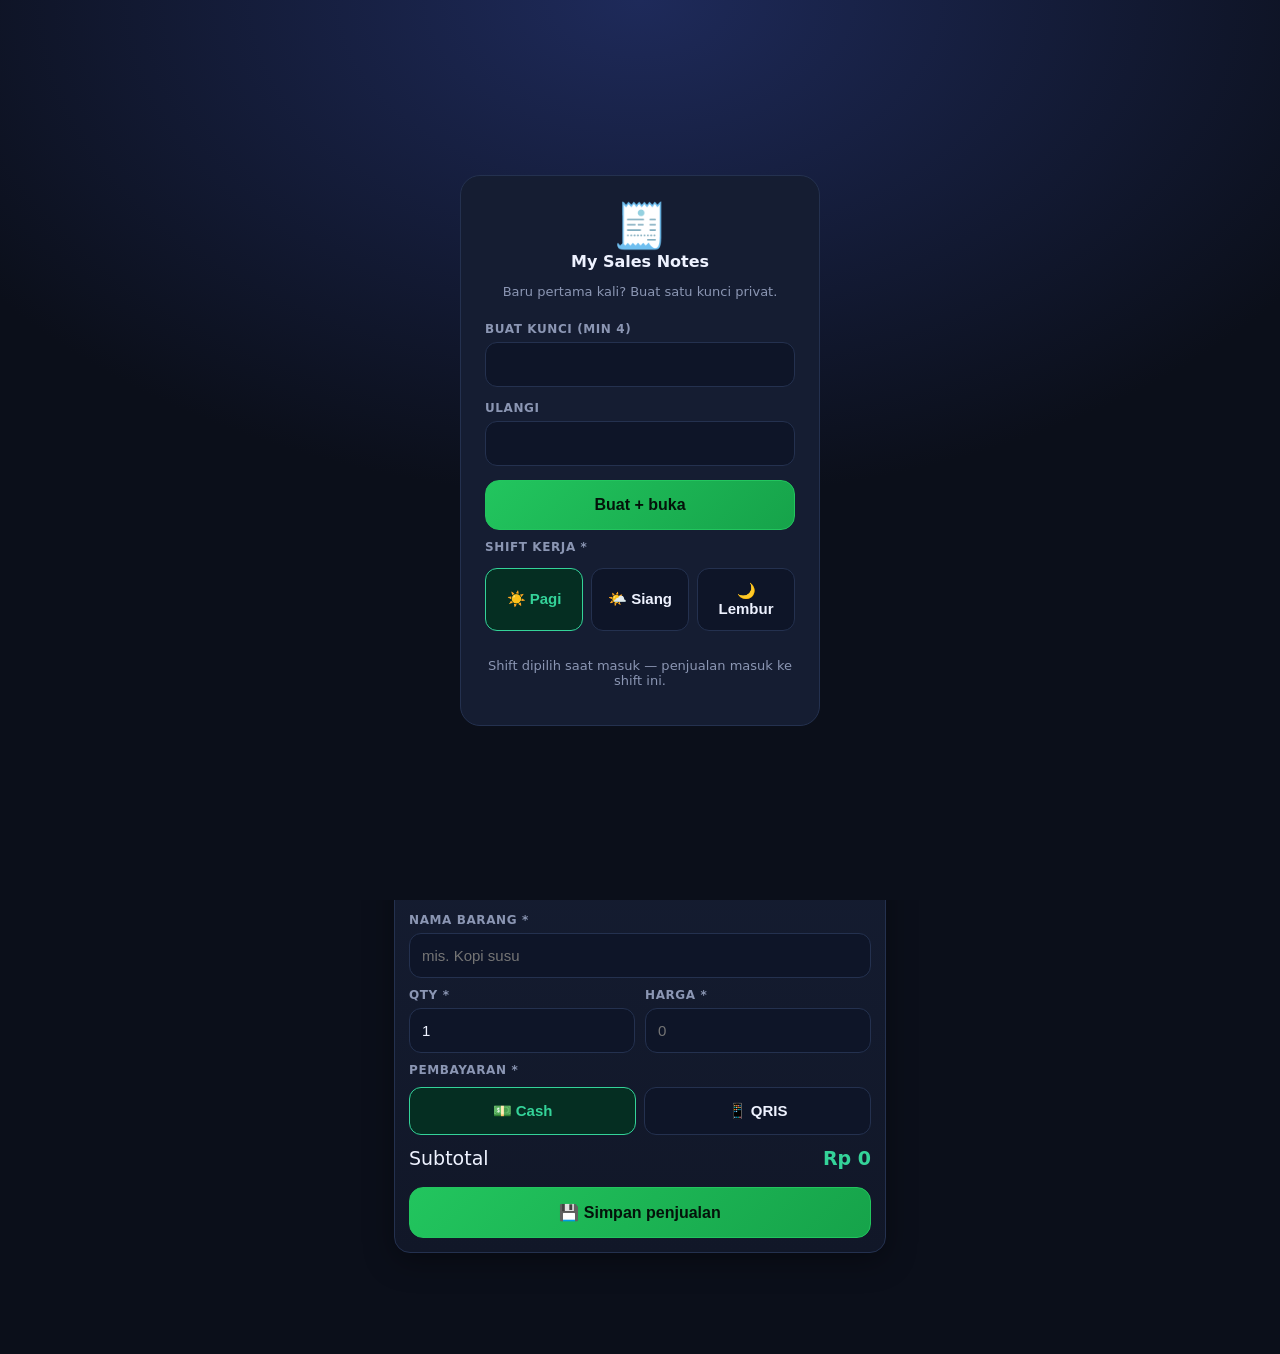
==== commit 75cfa26e: "ui: make quick products wrapable list (replace horizontal scroll with search+wrap)" ====
--- a/site/index.html
+++ b/site/index.html
@@ -71,7 +71,7 @@
         <button id="btnManageQuick" class="btn small ghost">Kelola</button>
       </div>
       <label class="lbl">Cari produk<input id="quickSellSearch" type="text" placeholder="ketik nama produk..." autocomplete="off"></label>
-      <div class="quick-hscroll" id="quickSellList"></div>
+      <div class="quick-list" id="quickSellList"></div>
       <div id="quickSellEmpty" class="muted small hidden">Belum ada produk. Tambah di tab Produk.</div>
     </div>
 
--- a/site/style.css
+++ b/site/style.css
@@ -69,8 +69,8 @@
 .qcard b{display:block;font-size:14px;white-space:nowrap;overflow:hidden;text-overflow:ellipsis}
 .qcard span{color:var(--green);font-weight:800;font-size:14px}
 .qcard small{color:var(--muted)}
-.quick-hscroll{display:flex;gap:8px;overflow-x:auto;padding:8px 0;scroll-snap-type:x mandatory;-webkit-overflow-scrolling:touch}
-.qchip{scroll-snap-align:start;flex:0 0 auto;background:#0e1528;border:1.5px solid var(--line);border-radius:999px;padding:8px 14px;font-weight:800;font-size:13px;cursor:pointer;color:var(--ink);white-space:nowrap}
+.quick-list{display:flex;flex-wrap:wrap;gap:6px;padding:6px 0}
+.qchip{flex:0 0 auto;background:#0e1528;border:1.5px solid var(--line);border-radius:999px;padding:6px 12px;font-weight:700;font-size:12.5px;cursor:pointer;color:var(--ink);white-space:nowrap;max-width:160px;overflow:hidden;text-overflow:ellipsis}
 .qchip:active{transform:scale(.96);border-color:var(--green)}
 .addform-wrap{display:block;margin-top:10px}
 .addform-wrap.collapsed{display:none}
